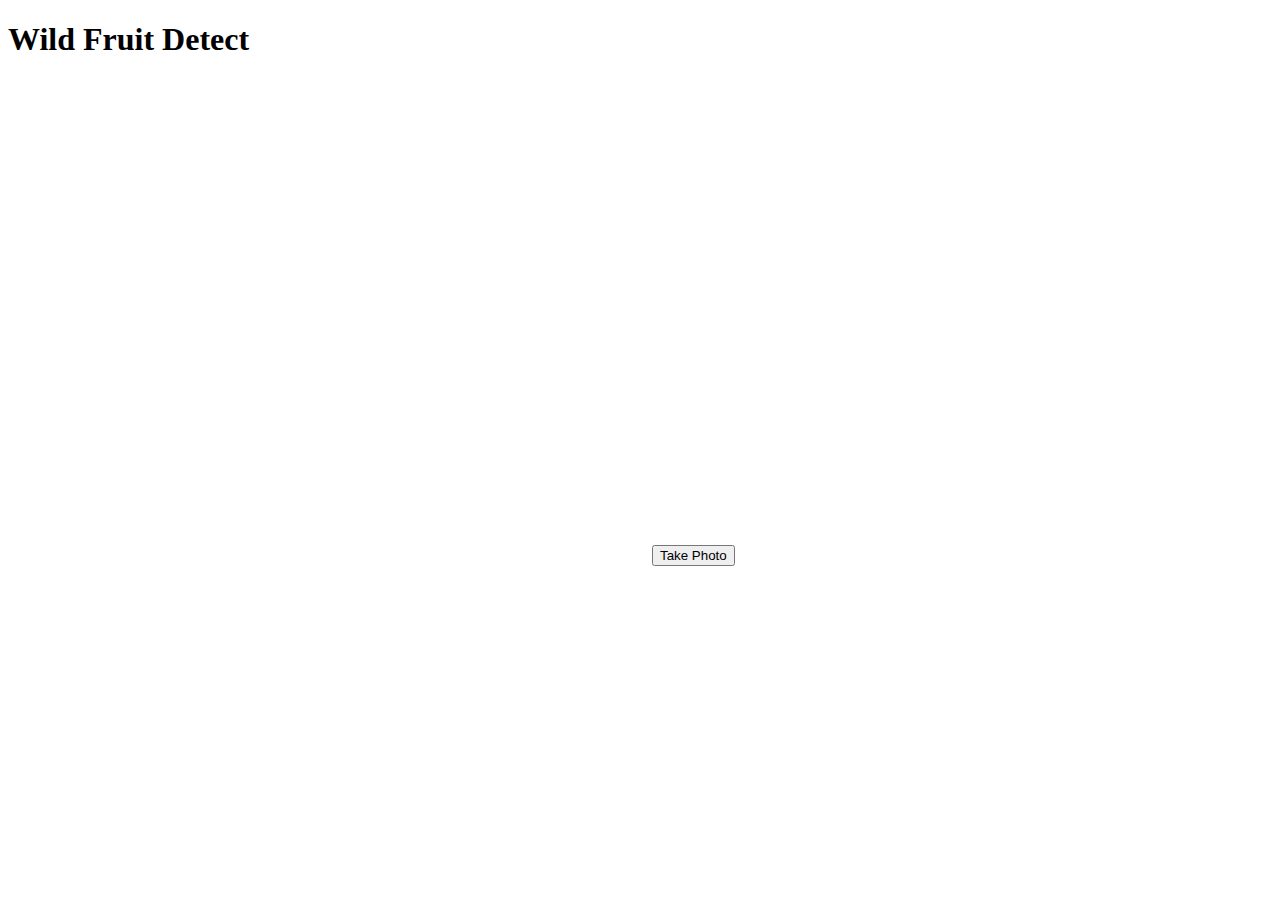
==== templates/index.html @ 3f53ad5c "first version" ====
<!DOCTYPE html>
<html lang="en">
<head>
    <meta charset="UTF-8">
    <meta name="viewport" content="width=device-width, initial-scale=1.0">
    <title>Upload Image</title>
</head>
<body>
    <h1>Wild Fruit Detect</h1>
    <video id="video" width="640" height="480" autoplay></video>
    <button id="capture">Take Photo</button>
    <canvas id="canvas" width="640" height="480" style="display:none"></canvas>
    <br>
    <button id="upload" style="display:none">Upload</button>
    <br>
    <div id="result"></div>

    <script>
        const video = document.getElementById('video');
        const canvas = document.getElementById('canvas');
        const captureButton = document.getElementById('capture');
        const uploadButton = document.getElementById('upload');
        const resultDiv = document.getElementById('result');

        captureButton.addEventListener('click', () => {
            const context = canvas.getContext('2d');
            context.drawImage(video, 0, 0, canvas.width, canvas.height);
            video.style.display = 'none';
            canvas.style.display = 'block';
            uploadButton.style.display = 'block';
        });

        navigator.mediaDevices.getUserMedia({ video: true })
            .then(stream => {
                video.srcObject = stream;
            })
            .catch(error => {
                console.error('Error accessing webcam:', error);
            });

        uploadButton.addEventListener('click', () => {
            canvas.toBlob(blob => {
                const formData = new FormData();
                formData.append('file', blob, 'photo.png');

                fetch('/', {
                    method: 'POST',
                    body: formData
                })
                .then(response => response.text())
                .then(result => {
                    resultDiv.innerHTML = result;
                })
                .catch(error => {
                    console.error('Error uploading image:', error);
                });
            }, 'image/png');
        });
    </script>
</body>
</html>
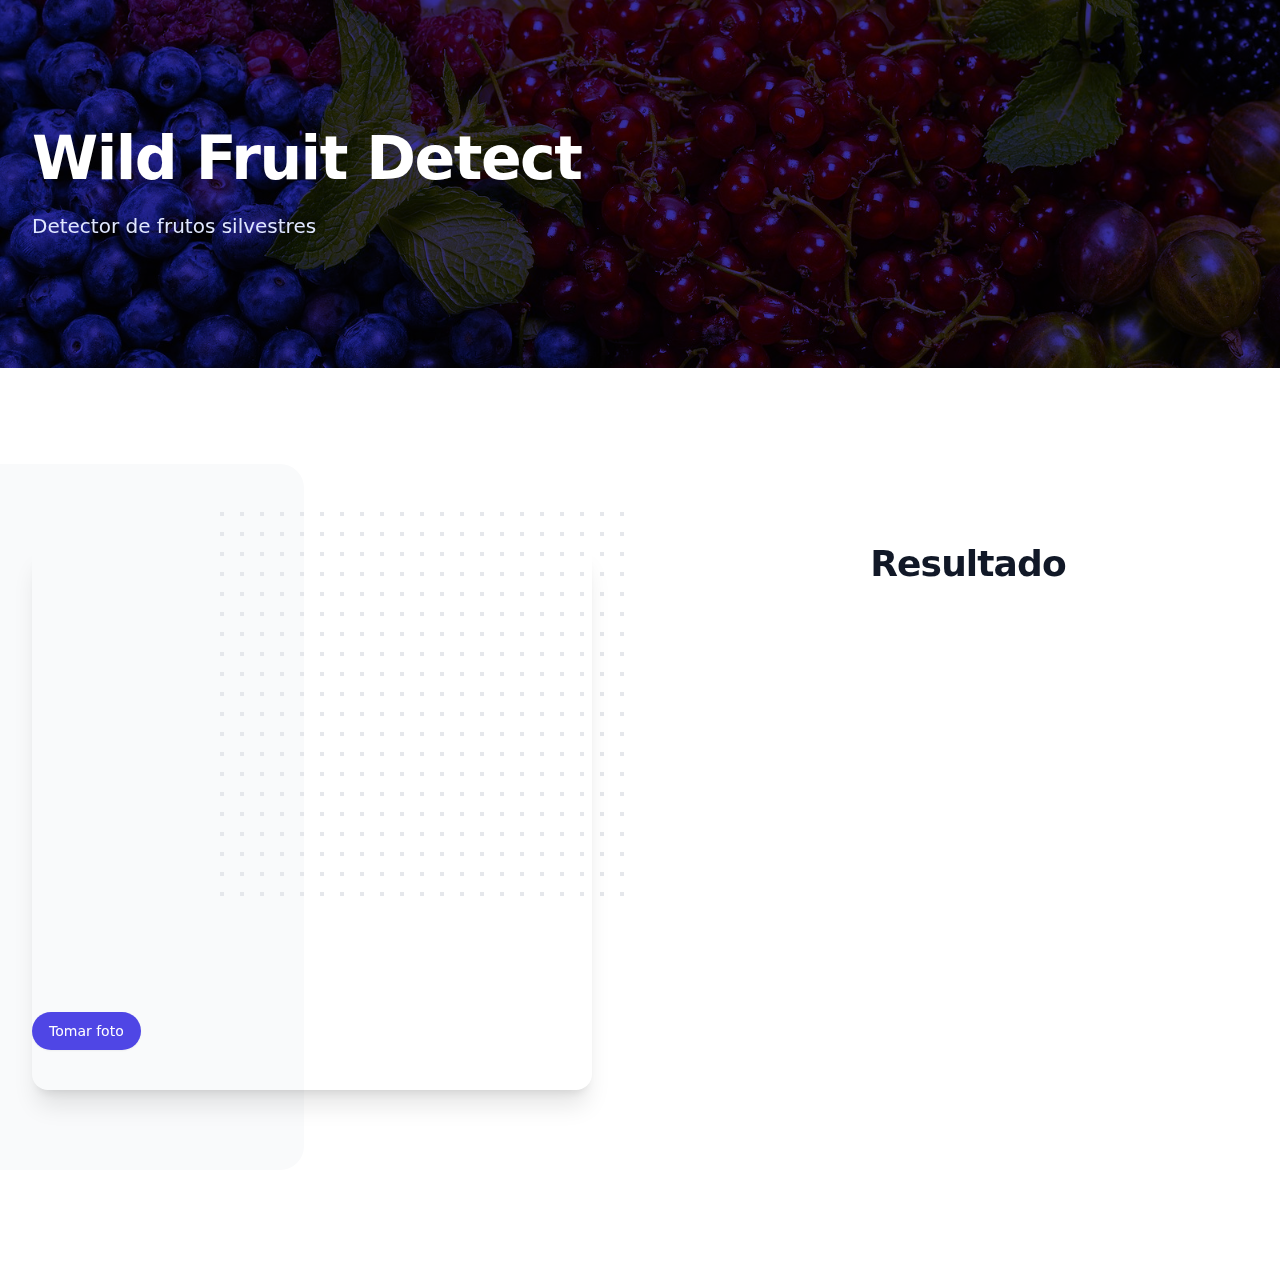
==== commit 8562f79a: "new index" ====
--- a/templates/index.html
+++ b/templates/index.html
@@ -1,61 +1,74 @@
-<!DOCTYPE html>
-<html lang="en">
+<!doctype html>
+<html>
 <head>
-    <meta charset="UTF-8">
-    <meta name="viewport" content="width=device-width, initial-scale=1.0">
-    <title>Upload Image</title>
+  <meta charset="UTF-8">
+  <meta name="viewport" content="width=device-width, initial-scale=1.0">
+  <link href="../src/output.css" rel="stylesheet">
+  <script src="../src/js/index2.js" defer></script>
 </head>
 <body>
-    <h1>Wild Fruit Detect</h1>
-    <video id="video" width="640" height="480" autoplay></video>
-    <button id="capture">Take Photo</button>
-    <canvas id="canvas" width="640" height="480" style="display:none"></canvas>
-    <br>
-    <button id="upload" style="display:none">Upload</button>
-    <br>
-    <div id="result"></div>
 
-    <script>
-        const video = document.getElementById('video');
-        const canvas = document.getElementById('canvas');
-        const captureButton = document.getElementById('capture');
-        const uploadButton = document.getElementById('upload');
-        const resultDiv = document.getElementById('result');
+  <div class="relative bg-indigo-800">
+    <div class="absolute inset-0">
+      <img class="h-full w-full object-cover" src="../src/img/background.jpeg" alt="">
+      <div class="absolute inset-0 bg-indigo-800 mix-blend-multiply" aria-hidden="true"></div>
+    </div>
+    <div class="relative mx-auto max-w-7xl py-24 px-6 sm:py-32 lg:px-8">
+      <h1 class="text-4xl font-bold tracking-tight text-white sm:text-5xl lg:text-6xl">Wild Fruit Detect</h1>
+      <p class="mt-6 max-w-3xl text-xl text-indigo-100">Detector de frutos silvestres</p>
+    </div>
+  </div>
+  <div class="relative bg-white py-16 sm:py-24">
+    
+    <div class="lg:mx-auto lg:grid lg:max-w-7xl lg:grid-cols-2 lg:items-start lg:gap-24 lg:px-8">
+      <div class="relative sm:py-16 lg:py-0">
+        <div aria-hidden="true" class="hidden sm:block lg:absolute lg:inset-y-0 lg:right-0 lg:w-screen">
+          <div class="absolute inset-y-0 right-1/2 w-full rounded-r-3xl bg-gray-50 lg:right-72"></div>
+          <svg class="absolute top-8 left-1/2 -ml-3 lg:-right-8 lg:left-auto lg:top-12" width="404" height="392" fill="none" viewBox="0 0 404 392">
+            <defs>
+              <pattern id="02f20b47-fd69-4224-a62a-4c9de5c763f7" x="0" y="0" width="20" height="20" patternUnits="userSpaceOnUse">
+                <rect x="0" y="0" width="4" height="4" class="text-gray-200" fill="currentColor" />
+              </pattern>
+            </defs>
+            <rect width="404" height="392" fill="url(#02f20b47-fd69-4224-a62a-4c9de5c763f7)" />
+          </svg>
+        </div>
+        <div class="relative mx-auto max-w-md px-6 sm:max-w-3xl lg:max-w-none lg:px-0 lg:py-20">
+          <div class="relative overflow-hidden rounded-2xl pb-10 shadow-xl">
+            <video id="video" width="640" height="480" autoplay></video>
+            <br>
+            <canvas id="canvas" width="640" height="480" style="display:none"></canvas>
+            <br>
+            <!--<button id="new-photo" style="display:none">Take New Photo</button>-->
+            <button id="capture" type="button" class="fixed bottom-16 left-1/2 transform -translate-x-1/2 inline-flex items-center rounded-full border border-transparent bg-indigo-600 px-4 py-2 text-sm font-medium text-white shadow-sm hover:bg-indigo-700 focus:outline-none focus:ring-2 focus:ring-indigo-500 focus:ring-offset-2">Tomar foto</button>
 
-        captureButton.addEventListener('click', () => {
-            const context = canvas.getContext('2d');
-            context.drawImage(video, 0, 0, canvas.width, canvas.height);
-            video.style.display = 'none';
-            canvas.style.display = 'block';
-            uploadButton.style.display = 'block';
-        });
+          </div>
 
-        navigator.mediaDevices.getUserMedia({ video: true })
-            .then(stream => {
-                video.srcObject = stream;
-            })
-            .catch(error => {
-                console.error('Error accessing webcam:', error);
-            });
+    
+        </div>
+      </div>
+  
+      <div class="relative mx-auto max-w-md px-6 sm:max-w-3xl lg:px-0">
+        <!-- Content area -->
+        <div class="pt-12 sm:pt-16 lg:pt-20">
+          <h2 class="text-3xl font-bold tracking-tight text-gray-900 sm:text-4xl">Resultado</h2>
+          
+            <br>
+            <div id="result">
+              
+            </div>
+            
+            
 
-        uploadButton.addEventListener('click', () => {
-            canvas.toBlob(blob => {
-                const formData = new FormData();
-                formData.append('file', blob, 'photo.png');
 
-                fetch('/', {
-                    method: 'POST',
-                    body: formData
-                })
-                .then(response => response.text())
-                .then(result => {
-                    resultDiv.innerHTML = result;
-                })
-                .catch(error => {
-                    console.error('Error uploading image:', error);
-                });
-            }, 'image/png');
-        });
-    </script>
+        </div>
+  
+        <!-- Stats section -->
+        <button id="new-photo" style="display:none" type="button" class="fixed bottom-16 left-1/2 transform -translate-x-1/2 inline-flex items-center rounded-full border border-transparent bg-indigo-600 px-4 py-2 text-sm font-medium text-white shadow-sm hover:bg-indigo-700 focus:outline-none focus:ring-2 focus:ring-indigo-500 focus:ring-offset-2">Tomar nueva foto</button>
+  
+        </div>
+      </div>
+    </div>
+  </div>
 </body>
-</html>
+</html>--- a/src/output.css
+++ b/src/output.css
@@ -0,0 +1,1425 @@
+/*
+! tailwindcss v3.4.1 | MIT License | https://tailwindcss.com
+*/
+
+/*
+1. Prevent padding and border from affecting element width. (https://github.com/mozdevs/cssremedy/issues/4)
+2. Allow adding a border to an element by just adding a border-width. (https://github.com/tailwindcss/tailwindcss/pull/116)
+*/
+
+*,
+::before,
+::after {
+  box-sizing: border-box;
+  /* 1 */
+  border-width: 0;
+  /* 2 */
+  border-style: solid;
+  /* 2 */
+  border-color: #e5e7eb;
+  /* 2 */
+}
+
+::before,
+::after {
+  --tw-content: '';
+}
+
+/*
+1. Use a consistent sensible line-height in all browsers.
+2. Prevent adjustments of font size after orientation changes in iOS.
+3. Use a more readable tab size.
+4. Use the user's configured `sans` font-family by default.
+5. Use the user's configured `sans` font-feature-settings by default.
+6. Use the user's configured `sans` font-variation-settings by default.
+7. Disable tap highlights on iOS
+*/
+
+html,
+:host {
+  line-height: 1.5;
+  /* 1 */
+  -webkit-text-size-adjust: 100%;
+  /* 2 */
+  -moz-tab-size: 4;
+  /* 3 */
+  -o-tab-size: 4;
+     tab-size: 4;
+  /* 3 */
+  font-family: ui-sans-serif, system-ui, sans-serif, "Apple Color Emoji", "Segoe UI Emoji", "Segoe UI Symbol", "Noto Color Emoji";
+  /* 4 */
+  font-feature-settings: normal;
+  /* 5 */
+  font-variation-settings: normal;
+  /* 6 */
+  -webkit-tap-highlight-color: transparent;
+  /* 7 */
+}
+
+/*
+1. Remove the margin in all browsers.
+2. Inherit line-height from `html` so users can set them as a class directly on the `html` element.
+*/
+
+body {
+  margin: 0;
+  /* 1 */
+  line-height: inherit;
+  /* 2 */
+}
+
+/*
+1. Add the correct height in Firefox.
+2. Correct the inheritance of border color in Firefox. (https://bugzilla.mozilla.org/show_bug.cgi?id=190655)
+3. Ensure horizontal rules are visible by default.
+*/
+
+hr {
+  height: 0;
+  /* 1 */
+  color: inherit;
+  /* 2 */
+  border-top-width: 1px;
+  /* 3 */
+}
+
+/*
+Add the correct text decoration in Chrome, Edge, and Safari.
+*/
+
+abbr:where([title]) {
+  -webkit-text-decoration: underline dotted;
+          text-decoration: underline dotted;
+}
+
+/*
+Remove the default font size and weight for headings.
+*/
+
+h1,
+h2,
+h3,
+h4,
+h5,
+h6 {
+  font-size: inherit;
+  font-weight: inherit;
+}
+
+/*
+Reset links to optimize for opt-in styling instead of opt-out.
+*/
+
+a {
+  color: inherit;
+  text-decoration: inherit;
+}
+
+/*
+Add the correct font weight in Edge and Safari.
+*/
+
+b,
+strong {
+  font-weight: bolder;
+}
+
+/*
+1. Use the user's configured `mono` font-family by default.
+2. Use the user's configured `mono` font-feature-settings by default.
+3. Use the user's configured `mono` font-variation-settings by default.
+4. Correct the odd `em` font sizing in all browsers.
+*/
+
+code,
+kbd,
+samp,
+pre {
+  font-family: ui-monospace, SFMono-Regular, Menlo, Monaco, Consolas, "Liberation Mono", "Courier New", monospace;
+  /* 1 */
+  font-feature-settings: normal;
+  /* 2 */
+  font-variation-settings: normal;
+  /* 3 */
+  font-size: 1em;
+  /* 4 */
+}
+
+/*
+Add the correct font size in all browsers.
+*/
+
+small {
+  font-size: 80%;
+}
+
+/*
+Prevent `sub` and `sup` elements from affecting the line height in all browsers.
+*/
+
+sub,
+sup {
+  font-size: 75%;
+  line-height: 0;
+  position: relative;
+  vertical-align: baseline;
+}
+
+sub {
+  bottom: -0.25em;
+}
+
+sup {
+  top: -0.5em;
+}
+
+/*
+1. Remove text indentation from table contents in Chrome and Safari. (https://bugs.chromium.org/p/chromium/issues/detail?id=999088, https://bugs.webkit.org/show_bug.cgi?id=201297)
+2. Correct table border color inheritance in all Chrome and Safari. (https://bugs.chromium.org/p/chromium/issues/detail?id=935729, https://bugs.webkit.org/show_bug.cgi?id=195016)
+3. Remove gaps between table borders by default.
+*/
+
+table {
+  text-indent: 0;
+  /* 1 */
+  border-color: inherit;
+  /* 2 */
+  border-collapse: collapse;
+  /* 3 */
+}
+
+/*
+1. Change the font styles in all browsers.
+2. Remove the margin in Firefox and Safari.
+3. Remove default padding in all browsers.
+*/
+
+button,
+input,
+optgroup,
+select,
+textarea {
+  font-family: inherit;
+  /* 1 */
+  font-feature-settings: inherit;
+  /* 1 */
+  font-variation-settings: inherit;
+  /* 1 */
+  font-size: 100%;
+  /* 1 */
+  font-weight: inherit;
+  /* 1 */
+  line-height: inherit;
+  /* 1 */
+  color: inherit;
+  /* 1 */
+  margin: 0;
+  /* 2 */
+  padding: 0;
+  /* 3 */
+}
+
+/*
+Remove the inheritance of text transform in Edge and Firefox.
+*/
+
+button,
+select {
+  text-transform: none;
+}
+
+/*
+1. Correct the inability to style clickable types in iOS and Safari.
+2. Remove default button styles.
+*/
+
+button,
+[type='button'],
+[type='reset'],
+[type='submit'] {
+  -webkit-appearance: button;
+  /* 1 */
+  background-color: transparent;
+  /* 2 */
+  background-image: none;
+  /* 2 */
+}
+
+/*
+Use the modern Firefox focus style for all focusable elements.
+*/
+
+:-moz-focusring {
+  outline: auto;
+}
+
+/*
+Remove the additional `:invalid` styles in Firefox. (https://github.com/mozilla/gecko-dev/blob/2f9eacd9d3d995c937b4251a5557d95d494c9be1/layout/style/res/forms.css#L728-L737)
+*/
+
+:-moz-ui-invalid {
+  box-shadow: none;
+}
+
+/*
+Add the correct vertical alignment in Chrome and Firefox.
+*/
+
+progress {
+  vertical-align: baseline;
+}
+
+/*
+Correct the cursor style of increment and decrement buttons in Safari.
+*/
+
+::-webkit-inner-spin-button,
+::-webkit-outer-spin-button {
+  height: auto;
+}
+
+/*
+1. Correct the odd appearance in Chrome and Safari.
+2. Correct the outline style in Safari.
+*/
+
+[type='search'] {
+  -webkit-appearance: textfield;
+  /* 1 */
+  outline-offset: -2px;
+  /* 2 */
+}
+
+/*
+Remove the inner padding in Chrome and Safari on macOS.
+*/
+
+::-webkit-search-decoration {
+  -webkit-appearance: none;
+}
+
+/*
+1. Correct the inability to style clickable types in iOS and Safari.
+2. Change font properties to `inherit` in Safari.
+*/
+
+::-webkit-file-upload-button {
+  -webkit-appearance: button;
+  /* 1 */
+  font: inherit;
+  /* 2 */
+}
+
+/*
+Add the correct display in Chrome and Safari.
+*/
+
+summary {
+  display: list-item;
+}
+
+/*
+Removes the default spacing and border for appropriate elements.
+*/
+
+blockquote,
+dl,
+dd,
+h1,
+h2,
+h3,
+h4,
+h5,
+h6,
+hr,
+figure,
+p,
+pre {
+  margin: 0;
+}
+
+fieldset {
+  margin: 0;
+  padding: 0;
+}
+
+legend {
+  padding: 0;
+}
+
+ol,
+ul,
+menu {
+  list-style: none;
+  margin: 0;
+  padding: 0;
+}
+
+/*
+Reset default styling for dialogs.
+*/
+
+dialog {
+  padding: 0;
+}
+
+/*
+Prevent resizing textareas horizontally by default.
+*/
+
+textarea {
+  resize: vertical;
+}
+
+/*
+1. Reset the default placeholder opacity in Firefox. (https://github.com/tailwindlabs/tailwindcss/issues/3300)
+2. Set the default placeholder color to the user's configured gray 400 color.
+*/
+
+input::-moz-placeholder, textarea::-moz-placeholder {
+  opacity: 1;
+  /* 1 */
+  color: #9ca3af;
+  /* 2 */
+}
+
+input::placeholder,
+textarea::placeholder {
+  opacity: 1;
+  /* 1 */
+  color: #9ca3af;
+  /* 2 */
+}
+
+/*
+Set the default cursor for buttons.
+*/
+
+button,
+[role="button"] {
+  cursor: pointer;
+}
+
+/*
+Make sure disabled buttons don't get the pointer cursor.
+*/
+
+:disabled {
+  cursor: default;
+}
+
+/*
+1. Make replaced elements `display: block` by default. (https://github.com/mozdevs/cssremedy/issues/14)
+2. Add `vertical-align: middle` to align replaced elements more sensibly by default. (https://github.com/jensimmons/cssremedy/issues/14#issuecomment-634934210)
+   This can trigger a poorly considered lint error in some tools but is included by design.
+*/
+
+img,
+svg,
+video,
+canvas,
+audio,
+iframe,
+embed,
+object {
+  display: block;
+  /* 1 */
+  vertical-align: middle;
+  /* 2 */
+}
+
+/*
+Constrain images and videos to the parent width and preserve their intrinsic aspect ratio. (https://github.com/mozdevs/cssremedy/issues/14)
+*/
+
+img,
+video {
+  max-width: 100%;
+  height: auto;
+}
+
+/* Make elements with the HTML hidden attribute stay hidden by default */
+
+[hidden] {
+  display: none;
+}
+
+*, ::before, ::after {
+  --tw-border-spacing-x: 0;
+  --tw-border-spacing-y: 0;
+  --tw-translate-x: 0;
+  --tw-translate-y: 0;
+  --tw-rotate: 0;
+  --tw-skew-x: 0;
+  --tw-skew-y: 0;
+  --tw-scale-x: 1;
+  --tw-scale-y: 1;
+  --tw-pan-x:  ;
+  --tw-pan-y:  ;
+  --tw-pinch-zoom:  ;
+  --tw-scroll-snap-strictness: proximity;
+  --tw-gradient-from-position:  ;
+  --tw-gradient-via-position:  ;
+  --tw-gradient-to-position:  ;
+  --tw-ordinal:  ;
+  --tw-slashed-zero:  ;
+  --tw-numeric-figure:  ;
+  --tw-numeric-spacing:  ;
+  --tw-numeric-fraction:  ;
+  --tw-ring-inset:  ;
+  --tw-ring-offset-width: 0px;
+  --tw-ring-offset-color: #fff;
+  --tw-ring-color: rgb(59 130 246 / 0.5);
+  --tw-ring-offset-shadow: 0 0 #0000;
+  --tw-ring-shadow: 0 0 #0000;
+  --tw-shadow: 0 0 #0000;
+  --tw-shadow-colored: 0 0 #0000;
+  --tw-blur:  ;
+  --tw-brightness:  ;
+  --tw-contrast:  ;
+  --tw-grayscale:  ;
+  --tw-hue-rotate:  ;
+  --tw-invert:  ;
+  --tw-saturate:  ;
+  --tw-sepia:  ;
+  --tw-drop-shadow:  ;
+  --tw-backdrop-blur:  ;
+  --tw-backdrop-brightness:  ;
+  --tw-backdrop-contrast:  ;
+  --tw-backdrop-grayscale:  ;
+  --tw-backdrop-hue-rotate:  ;
+  --tw-backdrop-invert:  ;
+  --tw-backdrop-opacity:  ;
+  --tw-backdrop-saturate:  ;
+  --tw-backdrop-sepia:  ;
+}
+
+::backdrop {
+  --tw-border-spacing-x: 0;
+  --tw-border-spacing-y: 0;
+  --tw-translate-x: 0;
+  --tw-translate-y: 0;
+  --tw-rotate: 0;
+  --tw-skew-x: 0;
+  --tw-skew-y: 0;
+  --tw-scale-x: 1;
+  --tw-scale-y: 1;
+  --tw-pan-x:  ;
+  --tw-pan-y:  ;
+  --tw-pinch-zoom:  ;
+  --tw-scroll-snap-strictness: proximity;
+  --tw-gradient-from-position:  ;
+  --tw-gradient-via-position:  ;
+  --tw-gradient-to-position:  ;
+  --tw-ordinal:  ;
+  --tw-slashed-zero:  ;
+  --tw-numeric-figure:  ;
+  --tw-numeric-spacing:  ;
+  --tw-numeric-fraction:  ;
+  --tw-ring-inset:  ;
+  --tw-ring-offset-width: 0px;
+  --tw-ring-offset-color: #fff;
+  --tw-ring-color: rgb(59 130 246 / 0.5);
+  --tw-ring-offset-shadow: 0 0 #0000;
+  --tw-ring-shadow: 0 0 #0000;
+  --tw-shadow: 0 0 #0000;
+  --tw-shadow-colored: 0 0 #0000;
+  --tw-blur:  ;
+  --tw-brightness:  ;
+  --tw-contrast:  ;
+  --tw-grayscale:  ;
+  --tw-hue-rotate:  ;
+  --tw-invert:  ;
+  --tw-saturate:  ;
+  --tw-sepia:  ;
+  --tw-drop-shadow:  ;
+  --tw-backdrop-blur:  ;
+  --tw-backdrop-brightness:  ;
+  --tw-backdrop-contrast:  ;
+  --tw-backdrop-grayscale:  ;
+  --tw-backdrop-hue-rotate:  ;
+  --tw-backdrop-invert:  ;
+  --tw-backdrop-opacity:  ;
+  --tw-backdrop-saturate:  ;
+  --tw-backdrop-sepia:  ;
+}
+
+.sr-only {
+  position: absolute;
+  width: 1px;
+  height: 1px;
+  padding: 0;
+  margin: -1px;
+  overflow: hidden;
+  clip: rect(0, 0, 0, 0);
+  white-space: nowrap;
+  border-width: 0;
+}
+
+.absolute {
+  position: absolute;
+}
+
+.relative {
+  position: relative;
+}
+
+.inset-0 {
+  inset: 0px;
+}
+
+.inset-y-0 {
+  top: 0px;
+  bottom: 0px;
+}
+
+.top-0 {
+  top: 0px;
+}
+
+.left-0 {
+  left: 0px;
+}
+
+.left-1\/2 {
+  left: 50%;
+}
+
+.right-1\/2 {
+  right: 50%;
+}
+
+.top-8 {
+  top: 2rem;
+}
+
+.z-10 {
+  z-index: 10;
+}
+
+.mx-auto {
+  margin-left: auto;
+  margin-right: auto;
+}
+
+.-mt-32 {
+  margin-top: -8rem;
+}
+
+.mt-4 {
+  margin-top: 1rem;
+}
+
+.mt-6 {
+  margin-top: 1.5rem;
+}
+
+.ml-3 {
+  margin-left: 0.75rem;
+}
+
+.mt-12 {
+  margin-top: 3rem;
+}
+
+.mt-2 {
+  margin-top: 0.5rem;
+}
+
+.mt-3 {
+  margin-top: 0.75rem;
+}
+
+.-ml-3 {
+  margin-left: -0.75rem;
+}
+
+.mt-10 {
+  margin-top: 2.5rem;
+}
+
+.mt-8 {
+  margin-top: 2rem;
+}
+
+.block {
+  display: block;
+}
+
+.inline-block {
+  display: inline-block;
+}
+
+.flex {
+  display: flex;
+}
+
+.inline-flex {
+  display: inline-flex;
+}
+
+.grid {
+  display: grid;
+}
+
+.hidden {
+  display: none;
+}
+
+.h-6 {
+  height: 1.5rem;
+}
+
+.h-full {
+  height: 100%;
+}
+
+.h-1\/3 {
+  height: 33.333333%;
+}
+
+.h-10 {
+  height: 2.5rem;
+}
+
+.h-48 {
+  height: 12rem;
+}
+
+.h-12 {
+  height: 3rem;
+}
+
+.h-8 {
+  height: 2rem;
+}
+
+.w-6 {
+  width: 1.5rem;
+}
+
+.w-full {
+  width: 100%;
+}
+
+.w-10 {
+  width: 2.5rem;
+}
+
+.w-8 {
+  width: 2rem;
+}
+
+.max-w-3xl {
+  max-width: 48rem;
+}
+
+.max-w-7xl {
+  max-width: 80rem;
+}
+
+.max-w-2xl {
+  max-width: 42rem;
+}
+
+.max-w-lg {
+  max-width: 32rem;
+}
+
+.max-w-md {
+  max-width: 28rem;
+}
+
+.flex-1 {
+  flex: 1 1 0%;
+}
+
+.flex-shrink-0 {
+  flex-shrink: 0;
+}
+
+.-translate-y-1\/2 {
+  --tw-translate-y: -50%;
+  transform: translate(var(--tw-translate-x), var(--tw-translate-y)) rotate(var(--tw-rotate)) skewX(var(--tw-skew-x)) skewY(var(--tw-skew-y)) scaleX(var(--tw-scale-x)) scaleY(var(--tw-scale-y));
+}
+
+.-translate-x-3 {
+  --tw-translate-x: -0.75rem;
+  transform: translate(var(--tw-translate-x), var(--tw-translate-y)) rotate(var(--tw-rotate)) skewX(var(--tw-skew-x)) skewY(var(--tw-skew-y)) scaleX(var(--tw-scale-x)) scaleY(var(--tw-scale-y));
+}
+
+.-translate-y-2 {
+  --tw-translate-y: -0.5rem;
+  transform: translate(var(--tw-translate-x), var(--tw-translate-y)) rotate(var(--tw-rotate)) skewX(var(--tw-skew-x)) skewY(var(--tw-skew-y)) scaleX(var(--tw-scale-x)) scaleY(var(--tw-scale-y));
+}
+
+.transform {
+  transform: translate(var(--tw-translate-x), var(--tw-translate-y)) rotate(var(--tw-rotate)) skewX(var(--tw-skew-x)) skewY(var(--tw-skew-y)) scaleX(var(--tw-scale-x)) scaleY(var(--tw-scale-y));
+}
+
+.grid-cols-1 {
+  grid-template-columns: repeat(1, minmax(0, 1fr));
+}
+
+.grid-cols-2 {
+  grid-template-columns: repeat(2, minmax(0, 1fr));
+}
+
+.flex-col {
+  flex-direction: column;
+}
+
+.items-center {
+  align-items: center;
+}
+
+.justify-between {
+  justify-content: space-between;
+}
+
+.gap-5 {
+  gap: 1.25rem;
+}
+
+.gap-16 {
+  gap: 4rem;
+}
+
+.gap-y-20 {
+  row-gap: 5rem;
+}
+
+.gap-x-4 {
+  -moz-column-gap: 1rem;
+       column-gap: 1rem;
+}
+
+.gap-y-8 {
+  row-gap: 2rem;
+}
+
+.space-x-1 > :not([hidden]) ~ :not([hidden]) {
+  --tw-space-x-reverse: 0;
+  margin-right: calc(0.25rem * var(--tw-space-x-reverse));
+  margin-left: calc(0.25rem * calc(1 - var(--tw-space-x-reverse)));
+}
+
+.space-y-6 > :not([hidden]) ~ :not([hidden]) {
+  --tw-space-y-reverse: 0;
+  margin-top: calc(1.5rem * calc(1 - var(--tw-space-y-reverse)));
+  margin-bottom: calc(1.5rem * var(--tw-space-y-reverse));
+}
+
+.divide-y-2 > :not([hidden]) ~ :not([hidden]) {
+  --tw-divide-y-reverse: 0;
+  border-top-width: calc(2px * calc(1 - var(--tw-divide-y-reverse)));
+  border-bottom-width: calc(2px * var(--tw-divide-y-reverse));
+}
+
+.divide-gray-200 > :not([hidden]) ~ :not([hidden]) {
+  --tw-divide-opacity: 1;
+  border-color: rgb(229 231 235 / var(--tw-divide-opacity));
+}
+
+.overflow-hidden {
+  overflow: hidden;
+}
+
+.rounded-2xl {
+  border-radius: 1rem;
+}
+
+.rounded-xl {
+  border-radius: 0.75rem;
+}
+
+.rounded-full {
+  border-radius: 9999px;
+}
+
+.rounded-lg {
+  border-radius: 0.5rem;
+}
+
+.rounded-r-3xl {
+  border-top-right-radius: 1.5rem;
+  border-bottom-right-radius: 1.5rem;
+}
+
+.rounded-bl-2xl {
+  border-bottom-left-radius: 1rem;
+}
+
+.rounded-br-2xl {
+  border-bottom-right-radius: 1rem;
+}
+
+.border {
+  border-width: 1px;
+}
+
+.border-t-2 {
+  border-top-width: 2px;
+}
+
+.border-gray-100 {
+  --tw-border-opacity: 1;
+  border-color: rgb(243 244 246 / var(--tw-border-opacity));
+}
+
+.border-transparent {
+  border-color: transparent;
+}
+
+.bg-gray-50 {
+  --tw-bg-opacity: 1;
+  background-color: rgb(249 250 251 / var(--tw-bg-opacity));
+}
+
+.bg-gray-800 {
+  --tw-bg-opacity: 1;
+  background-color: rgb(31 41 55 / var(--tw-bg-opacity));
+}
+
+.bg-indigo-600 {
+  --tw-bg-opacity: 1;
+  background-color: rgb(79 70 229 / var(--tw-bg-opacity));
+}
+
+.bg-white {
+  --tw-bg-opacity: 1;
+  background-color: rgb(255 255 255 / var(--tw-bg-opacity));
+}
+
+.bg-indigo-800 {
+  --tw-bg-opacity: 1;
+  background-color: rgb(55 48 163 / var(--tw-bg-opacity));
+}
+
+.bg-green-100 {
+  --tw-bg-opacity: 1;
+  background-color: rgb(220 252 231 / var(--tw-bg-opacity));
+}
+
+.bg-indigo-100 {
+  --tw-bg-opacity: 1;
+  background-color: rgb(224 231 255 / var(--tw-bg-opacity));
+}
+
+.bg-pink-100 {
+  --tw-bg-opacity: 1;
+  background-color: rgb(252 231 243 / var(--tw-bg-opacity));
+}
+
+.bg-indigo-500 {
+  --tw-bg-opacity: 1;
+  background-color: rgb(99 102 241 / var(--tw-bg-opacity));
+}
+
+.bg-gradient-to-t {
+  background-image: linear-gradient(to top, var(--tw-gradient-stops));
+}
+
+.from-indigo-600 {
+  --tw-gradient-from: #4f46e5 var(--tw-gradient-from-position);
+  --tw-gradient-to: rgb(79 70 229 / 0) var(--tw-gradient-to-position);
+  --tw-gradient-stops: var(--tw-gradient-from), var(--tw-gradient-to);
+}
+
+.via-indigo-600 {
+  --tw-gradient-to: rgb(79 70 229 / 0)  var(--tw-gradient-to-position);
+  --tw-gradient-stops: var(--tw-gradient-from), #4f46e5 var(--tw-gradient-via-position), var(--tw-gradient-to);
+}
+
+.object-cover {
+  -o-object-fit: cover;
+     object-fit: cover;
+}
+
+.p-5 {
+  padding: 1.25rem;
+}
+
+.p-6 {
+  padding: 1.5rem;
+}
+
+.px-6 {
+  padding-left: 1.5rem;
+  padding-right: 1.5rem;
+}
+
+.py-24 {
+  padding-top: 6rem;
+  padding-bottom: 6rem;
+}
+
+.px-3 {
+  padding-left: 0.75rem;
+  padding-right: 0.75rem;
+}
+
+.py-0 {
+  padding-top: 0px;
+  padding-bottom: 0px;
+}
+
+.py-0\.5 {
+  padding-top: 0.125rem;
+  padding-bottom: 0.125rem;
+}
+
+.px-8 {
+  padding-left: 2rem;
+  padding-right: 2rem;
+}
+
+.py-16 {
+  padding-top: 4rem;
+  padding-bottom: 4rem;
+}
+
+.px-3\.5 {
+  padding-left: 0.875rem;
+  padding-right: 0.875rem;
+}
+
+.px-4 {
+  padding-left: 1rem;
+  padding-right: 1rem;
+}
+
+.px-5 {
+  padding-left: 1.25rem;
+  padding-right: 1.25rem;
+}
+
+.py-1 {
+  padding-top: 0.25rem;
+  padding-bottom: 0.25rem;
+}
+
+.py-1\.5 {
+  padding-top: 0.375rem;
+  padding-bottom: 0.375rem;
+}
+
+.py-2 {
+  padding-top: 0.5rem;
+  padding-bottom: 0.5rem;
+}
+
+.py-3 {
+  padding-top: 0.75rem;
+  padding-bottom: 0.75rem;
+}
+
+.pb-32 {
+  padding-bottom: 8rem;
+}
+
+.pb-8 {
+  padding-bottom: 2rem;
+}
+
+.pt-16 {
+  padding-top: 4rem;
+}
+
+.pb-20 {
+  padding-bottom: 5rem;
+}
+
+.pt-12 {
+  padding-top: 3rem;
+}
+
+.pb-10 {
+  padding-bottom: 2.5rem;
+}
+
+.pt-6 {
+  padding-top: 1.5rem;
+}
+
+.pt-64 {
+  padding-top: 16rem;
+}
+
+.text-center {
+  text-align: center;
+}
+
+.text-4xl {
+  font-size: 2.25rem;
+  line-height: 2.5rem;
+}
+
+.text-base {
+  font-size: 1rem;
+  line-height: 1.5rem;
+}
+
+.text-xl {
+  font-size: 1.25rem;
+  line-height: 1.75rem;
+}
+
+.text-xs {
+  font-size: 0.75rem;
+  line-height: 1rem;
+}
+
+.text-3xl {
+  font-size: 1.875rem;
+  line-height: 2.25rem;
+}
+
+.text-sm {
+  font-size: 0.875rem;
+  line-height: 1.25rem;
+}
+
+.text-lg {
+  font-size: 1.125rem;
+  line-height: 1.75rem;
+}
+
+.font-bold {
+  font-weight: 700;
+}
+
+.font-medium {
+  font-weight: 500;
+}
+
+.font-semibold {
+  font-weight: 600;
+}
+
+.leading-7 {
+  line-height: 1.75rem;
+}
+
+.leading-4 {
+  line-height: 1rem;
+}
+
+.tracking-tight {
+  letter-spacing: -0.025em;
+}
+
+.text-gray-300 {
+  --tw-text-opacity: 1;
+  color: rgb(209 213 219 / var(--tw-text-opacity));
+}
+
+.text-gray-500 {
+  --tw-text-opacity: 1;
+  color: rgb(107 114 128 / var(--tw-text-opacity));
+}
+
+.text-gray-900 {
+  --tw-text-opacity: 1;
+  color: rgb(17 24 39 / var(--tw-text-opacity));
+}
+
+.text-indigo-700 {
+  --tw-text-opacity: 1;
+  color: rgb(67 56 202 / var(--tw-text-opacity));
+}
+
+.text-white {
+  --tw-text-opacity: 1;
+  color: rgb(255 255 255 / var(--tw-text-opacity));
+}
+
+.text-indigo-100 {
+  --tw-text-opacity: 1;
+  color: rgb(224 231 255 / var(--tw-text-opacity));
+}
+
+.text-indigo-600 {
+  --tw-text-opacity: 1;
+  color: rgb(79 70 229 / var(--tw-text-opacity));
+}
+
+.text-green-800 {
+  --tw-text-opacity: 1;
+  color: rgb(22 101 52 / var(--tw-text-opacity));
+}
+
+.text-indigo-800 {
+  --tw-text-opacity: 1;
+  color: rgb(55 48 163 / var(--tw-text-opacity));
+}
+
+.text-pink-800 {
+  --tw-text-opacity: 1;
+  color: rgb(157 23 77 / var(--tw-text-opacity));
+}
+
+.text-gray-200 {
+  --tw-text-opacity: 1;
+  color: rgb(229 231 235 / var(--tw-text-opacity));
+}
+
+.text-indigo-200 {
+  --tw-text-opacity: 1;
+  color: rgb(199 210 254 / var(--tw-text-opacity));
+}
+
+.text-indigo-400 {
+  --tw-text-opacity: 1;
+  color: rgb(129 140 248 / var(--tw-text-opacity));
+}
+
+.underline {
+  text-decoration-line: underline;
+}
+
+.opacity-90 {
+  opacity: 0.9;
+}
+
+.mix-blend-multiply {
+  mix-blend-mode: multiply;
+}
+
+.shadow-lg {
+  --tw-shadow: 0 10px 15px -3px rgb(0 0 0 / 0.1), 0 4px 6px -4px rgb(0 0 0 / 0.1);
+  --tw-shadow-colored: 0 10px 15px -3px var(--tw-shadow-color), 0 4px 6px -4px var(--tw-shadow-color);
+  box-shadow: var(--tw-ring-offset-shadow, 0 0 #0000), var(--tw-ring-shadow, 0 0 #0000), var(--tw-shadow);
+}
+
+.shadow-xl {
+  --tw-shadow: 0 20px 25px -5px rgb(0 0 0 / 0.1), 0 8px 10px -6px rgb(0 0 0 / 0.1);
+  --tw-shadow-colored: 0 20px 25px -5px var(--tw-shadow-color), 0 8px 10px -6px var(--tw-shadow-color);
+  box-shadow: var(--tw-ring-offset-shadow, 0 0 #0000), var(--tw-ring-shadow, 0 0 #0000), var(--tw-shadow);
+}
+
+.shadow-sm {
+  --tw-shadow: 0 1px 2px 0 rgb(0 0 0 / 0.05);
+  --tw-shadow-colored: 0 1px 2px 0 var(--tw-shadow-color);
+  box-shadow: var(--tw-ring-offset-shadow, 0 0 #0000), var(--tw-ring-shadow, 0 0 #0000), var(--tw-shadow);
+}
+
+.hover\:bg-indigo-700:hover {
+  --tw-bg-opacity: 1;
+  background-color: rgb(67 56 202 / var(--tw-bg-opacity));
+}
+
+.hover\:text-indigo-600:hover {
+  --tw-text-opacity: 1;
+  color: rgb(79 70 229 / var(--tw-text-opacity));
+}
+
+.hover\:underline:hover {
+  text-decoration-line: underline;
+}
+
+.focus\:outline-none:focus {
+  outline: 2px solid transparent;
+  outline-offset: 2px;
+}
+
+.focus\:ring-2:focus {
+  --tw-ring-offset-shadow: var(--tw-ring-inset) 0 0 0 var(--tw-ring-offset-width) var(--tw-ring-offset-color);
+  --tw-ring-shadow: var(--tw-ring-inset) 0 0 0 calc(2px + var(--tw-ring-offset-width)) var(--tw-ring-color);
+  box-shadow: var(--tw-ring-offset-shadow), var(--tw-ring-shadow), var(--tw-shadow, 0 0 #0000);
+}
+
+.focus\:ring-indigo-500:focus {
+  --tw-ring-opacity: 1;
+  --tw-ring-color: rgb(99 102 241 / var(--tw-ring-opacity));
+}
+
+.focus\:ring-offset-2:focus {
+  --tw-ring-offset-width: 2px;
+}
+
+@media (min-width: 640px) {
+  .sm\:mt-4 {
+    margin-top: 1rem;
+  }
+
+  .sm\:block {
+    display: block;
+  }
+
+  .sm\:h-2\/3 {
+    height: 66.666667%;
+  }
+
+  .sm\:max-w-3xl {
+    max-width: 48rem;
+  }
+
+  .sm\:py-32 {
+    padding-top: 8rem;
+    padding-bottom: 8rem;
+  }
+
+  .sm\:py-16 {
+    padding-top: 4rem;
+    padding-bottom: 4rem;
+  }
+
+  .sm\:py-24 {
+    padding-top: 6rem;
+    padding-bottom: 6rem;
+  }
+
+  .sm\:pt-16 {
+    padding-top: 4rem;
+  }
+
+  .sm\:text-5xl {
+    font-size: 3rem;
+    line-height: 1;
+  }
+
+  .sm\:text-4xl {
+    font-size: 2.25rem;
+    line-height: 2.5rem;
+  }
+}
+
+@media (min-width: 768px) {
+  .md\:flex-grow {
+    flex-grow: 1;
+  }
+
+  .md\:px-8 {
+    padding-left: 2rem;
+    padding-right: 2rem;
+  }
+
+  .md\:text-5xl {
+    font-size: 3rem;
+    line-height: 1;
+  }
+}
+
+@media (min-width: 1024px) {
+  .lg\:absolute {
+    position: absolute;
+  }
+
+  .lg\:inset-y-0 {
+    top: 0px;
+    bottom: 0px;
+  }
+
+  .lg\:-right-8 {
+    right: -2rem;
+  }
+
+  .lg\:left-auto {
+    left: auto;
+  }
+
+  .lg\:right-0 {
+    right: 0px;
+  }
+
+  .lg\:right-72 {
+    right: 18rem;
+  }
+
+  .lg\:top-12 {
+    top: 3rem;
+  }
+
+  .lg\:mx-auto {
+    margin-left: auto;
+    margin-right: auto;
+  }
+
+  .lg\:grid {
+    display: grid;
+  }
+
+  .lg\:w-screen {
+    width: 100vw;
+  }
+
+  .lg\:max-w-none {
+    max-width: none;
+  }
+
+  .lg\:max-w-7xl {
+    max-width: 80rem;
+  }
+
+  .lg\:grid-cols-3 {
+    grid-template-columns: repeat(3, minmax(0, 1fr));
+  }
+
+  .lg\:grid-cols-2 {
+    grid-template-columns: repeat(2, minmax(0, 1fr));
+  }
+
+  .lg\:items-start {
+    align-items: flex-start;
+  }
+
+  .lg\:gap-24 {
+    gap: 6rem;
+  }
+
+  .lg\:gap-x-8 {
+    -moz-column-gap: 2rem;
+         column-gap: 2rem;
+  }
+
+  .lg\:gap-y-0 {
+    row-gap: 0px;
+  }
+
+  .lg\:gap-x-5 {
+    -moz-column-gap: 1.25rem;
+         column-gap: 1.25rem;
+  }
+
+  .lg\:gap-y-12 {
+    row-gap: 3rem;
+  }
+
+  .lg\:px-8 {
+    padding-left: 2rem;
+    padding-right: 2rem;
+  }
+
+  .lg\:px-0 {
+    padding-left: 0px;
+    padding-right: 0px;
+  }
+
+  .lg\:py-0 {
+    padding-top: 0px;
+    padding-bottom: 0px;
+  }
+
+  .lg\:py-20 {
+    padding-top: 5rem;
+    padding-bottom: 5rem;
+  }
+
+  .lg\:pb-28 {
+    padding-bottom: 7rem;
+  }
+
+  .lg\:pt-24 {
+    padding-top: 6rem;
+  }
+
+  .lg\:pt-20 {
+    padding-top: 5rem;
+  }
+
+  .lg\:text-6xl {
+    font-size: 3.75rem;
+    line-height: 1;
+  }
+}